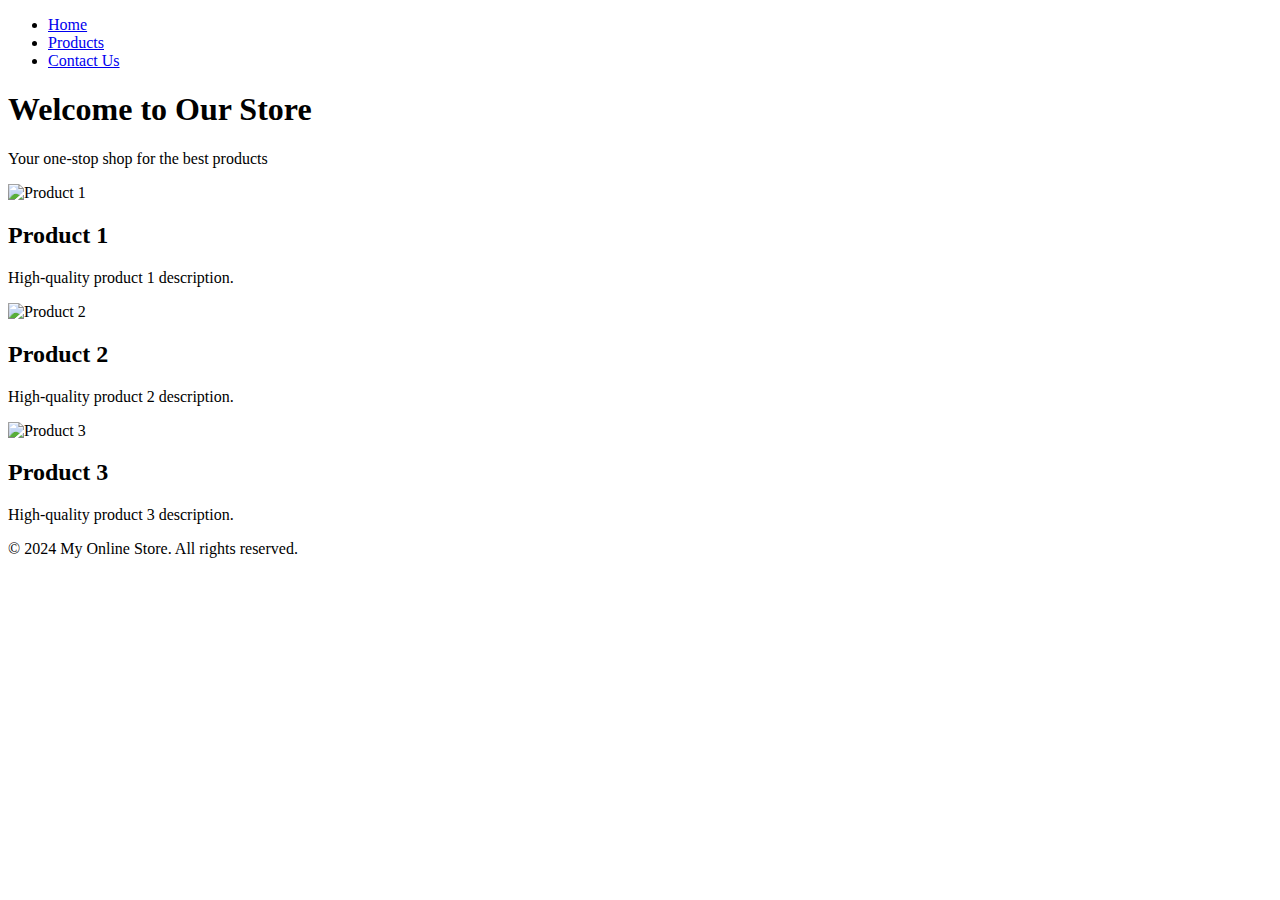
==== mis455-midPractical/index.html @ 232843ab "index partial complete" ====
<!DOCTYPE html>
<html lang="en">
<head>
    <meta charset="UTF-8">
    <meta name="viewport" content="width=device-width, initial-scale=1.0">
    <title>My Online Store</title>
    <link rel="stylesheet" href="styles.css">
    <link href="https://fonts.googleapis.com/css2?family=Roboto:wght@400;700&display=swap" rel="stylesheet">
    <link href="https://fonts.googleapis.com/css2?family=Open+Sans:wght@400;700&display=swap" rel="stylesheet">
</head>
<body>
    
    <!-- Jubaer Ahmad, ID: 2221972  -->

    <header>
        <nav>
            <ul class="nav-links">
                <li><a href="index.html">Home</a></li>
                <li><a href="products.html">Products</a></li>
                <li><a href="contact.html">Contact Us</a></li>
            </ul>
        </nav>
    </header>

    <main>
        <section class="hero">
            <h1>Welcome to Our Store</h1>
            <p>Your one-stop shop for the best products</p>
        </section>

        <section class="products-display">
            <div class="product-item">
                <img src="pic1.jpeg" alt="Product 1">
                <h2>Product 1</h2>
                <p>High-quality product 1 description.</p>
            </div>
            <div class="product-item">
                <img src="pic2.jpeg" alt="Product 2">
                <h2>Product 2</h2>
                <p>High-quality product 2 description.</p>
            </div>
            <div class="product-item">
                <img src="pic3.jpeg" alt="Product 3">
                <h2>Product 3</h2>
                <p>High-quality product 3 description.</p>
            </div>
        </section>
    </main>

    <footer>
        <p>&copy; 2024 My Online Store. All rights reserved.</p>
    </footer>
</body>
</html>
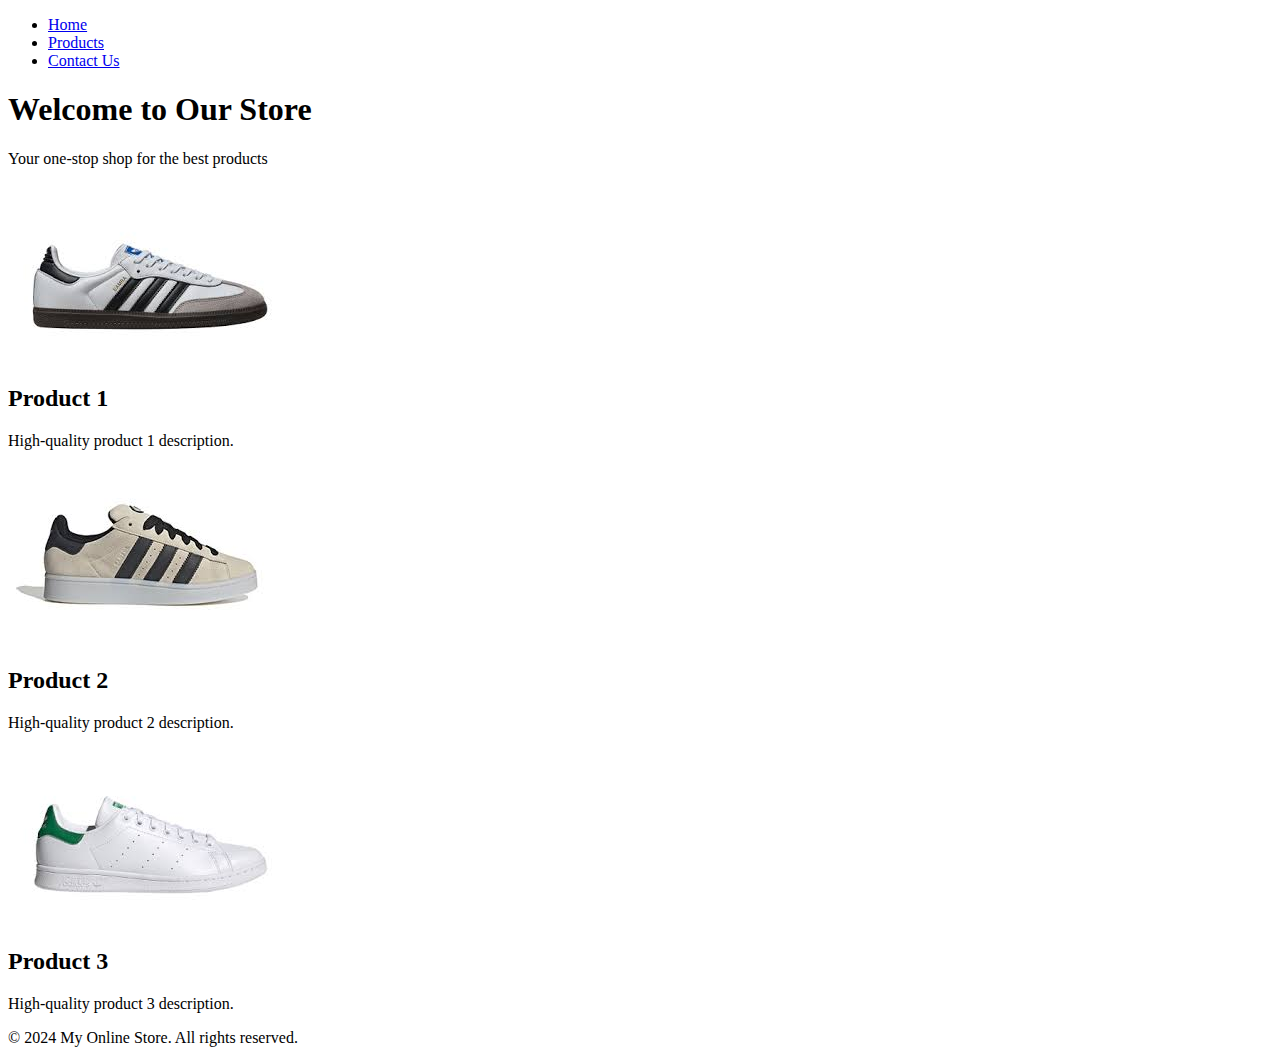
==== commit f4710012: "Update index.html" ====
--- a/mis455-midPractical/index.html
+++ b/mis455-midPractical/index.html
@@ -30,17 +30,17 @@
 
         <section class="products-display">
             <div class="product-item">
-                <img src="pic1.jpeg" alt="Product 1">
+                <img src="images/pic1.jpeg" alt="Product 1">
                 <h2>Product 1</h2>
                 <p>High-quality product 1 description.</p>
             </div>
             <div class="product-item">
-                <img src="pic2.jpeg" alt="Product 2">
+                <img src="images/pic2.jpeg" alt="Product 2">
                 <h2>Product 2</h2>
                 <p>High-quality product 2 description.</p>
             </div>
             <div class="product-item">
-                <img src="pic3.jpeg" alt="Product 3">
+                <img src="images/pic4.jpeg" alt="Product 3">
                 <h2>Product 3</h2>
                 <p>High-quality product 3 description.</p>
             </div>
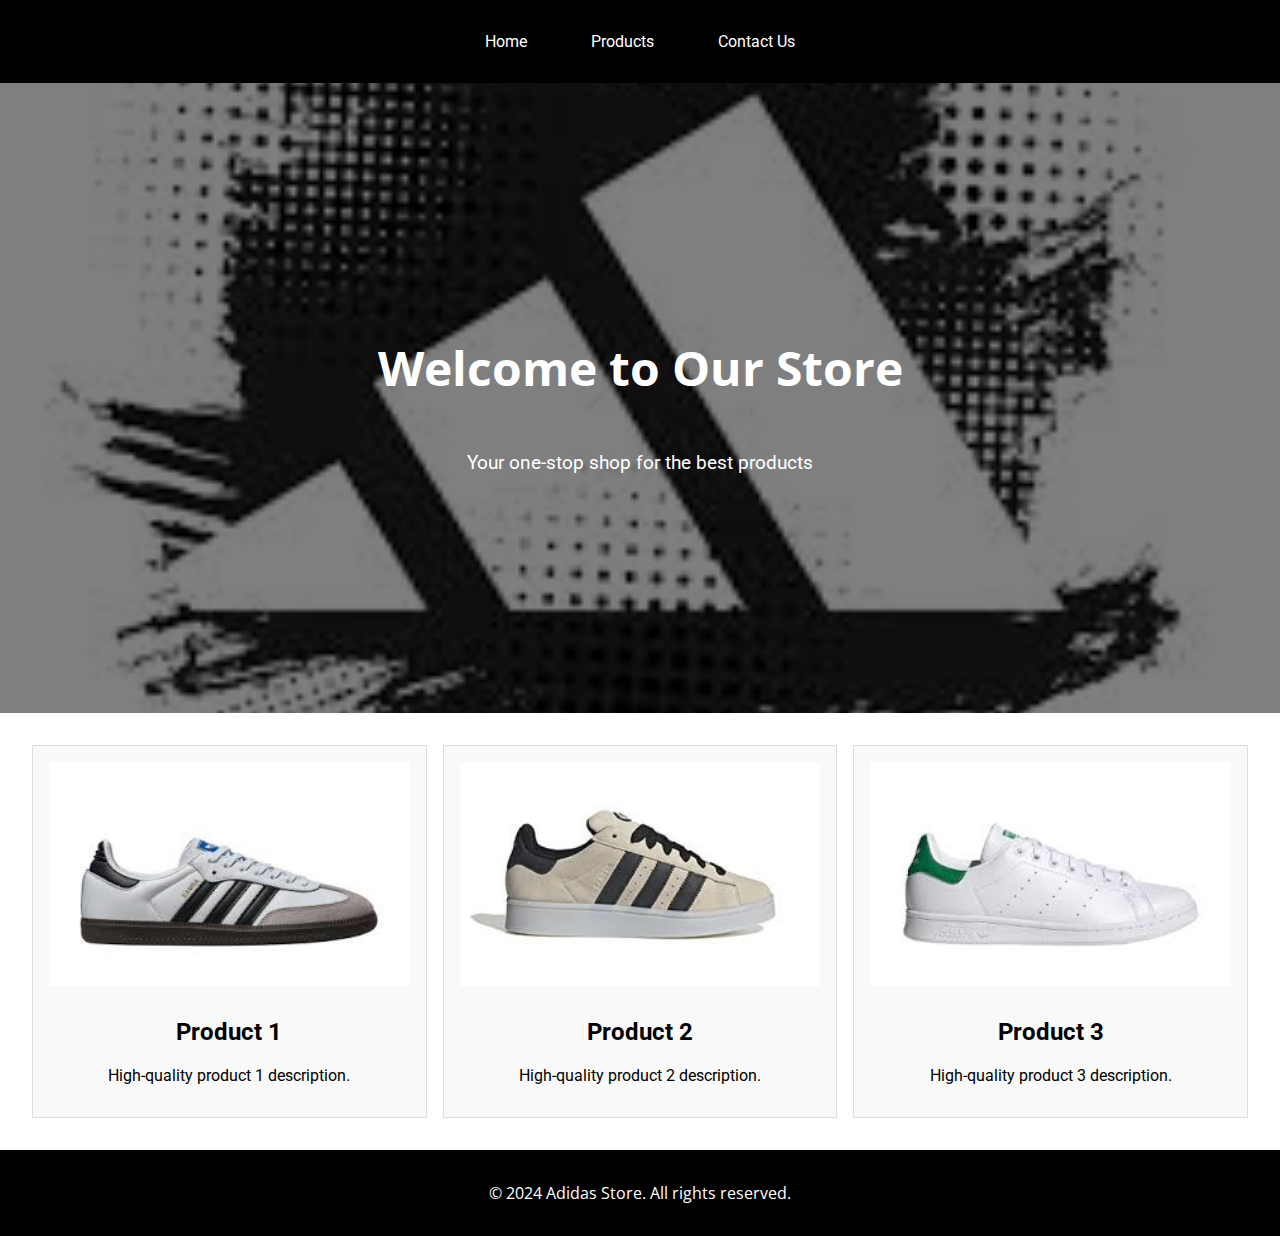
==== commit 76ed9182: "done" ====
--- a/mis455-midPractical/index.html
+++ b/mis455-midPractical/index.html
@@ -3,7 +3,7 @@
 <head>
     <meta charset="UTF-8">
     <meta name="viewport" content="width=device-width, initial-scale=1.0">
-    <title>My Online Store</title>
+    <title>Adidas Store</title>
     <link rel="stylesheet" href="styles.css">
     <link href="https://fonts.googleapis.com/css2?family=Roboto:wght@400;700&display=swap" rel="stylesheet">
     <link href="https://fonts.googleapis.com/css2?family=Open+Sans:wght@400;700&display=swap" rel="stylesheet">
@@ -48,7 +48,7 @@
     </main>
 
     <footer>
-        <p>&copy; 2024 My Online Store. All rights reserved.</p>
+        <p>&copy; 2024 Adidas Store. All rights reserved.</p>
     </footer>
 </body>
 </html>--- a/mis455-midPractical/styles.css
+++ b/mis455-midPractical/styles.css
@@ -0,0 +1,149 @@
+/* Jubaer Ahmad, ID: 2221972 */
+
+/* styles.css */
+
+/* Google Fonts */
+@import url('https://fonts.googleapis.com/css2?family=Roboto:wght@400;700&family=Open+Sans:wght@400;600&display=swap');
+
+body {
+    font-family: 'Roboto', sans-serif;
+    margin: 0;
+    padding: 0;
+    box-sizing: border-box;
+}
+
+/* Header and Footer */
+header, footer {
+    background-color: #000;
+    color: #fff;
+    text-align: center;
+    padding: 1rem 0;
+}
+
+header nav ul {
+    display: flex;
+    justify-content: center;
+    list-style: none;
+    padding: 0;
+}
+
+header nav ul li {
+    margin: 0 1rem;
+}
+
+header nav ul li a {
+    color: #fff;
+    text-decoration: none;
+    padding: 0.5rem 1rem;
+    transition: background-color 0.3s;
+}
+
+header nav ul li a:hover {
+    background-color: #444;
+}
+
+/* Hero Section */
+.hero {
+    display: flex;
+    flex-direction: column;
+    align-items: center;
+    justify-content: center;
+    background-image: url('images/logo5.jpeg');
+    background-size: cover;
+    background-position: center;
+    position: relative;
+    height: 70vh;
+    color: #fff;
+    text-align: center;
+}
+
+.hero::before {
+    content: '';
+    position: absolute;
+    top: 0;
+    left: 0;
+    width: 100%;
+    height: 100%;
+    background: rgba(0, 0, 0, 0.5); /* Black overlay with 50% opacity */
+}
+
+.hero h1 {
+    font-family: 'Open Sans', sans-serif;
+    font-size: 3rem;
+    z-index: 1;
+}
+
+.hero p {
+    font-size: 1.2rem;
+    z-index: 1;
+}
+
+/* Products Display */
+.products-display {
+    display: grid;
+    grid-template-columns: repeat(auto-fit, minmax(200px, 1fr));
+    gap: 1rem;
+    padding: 2rem;
+}
+
+.product-item {
+    text-align: center;
+    background: #f9f9f9;
+    padding: 1rem;
+    border: 1px solid #ddd;
+    transition: transform 0.3s, box-shadow 0.3s;
+}
+
+.product-item:hover {
+    transform: translateY(-5px);
+    box-shadow: 0 4px 8px rgba(0, 0, 0, 0.2);
+}
+
+.product-item img {
+    width: 100%;
+    height: auto;
+    margin-bottom: 0.5rem;
+}
+
+.product-item h2 {
+    font-size: 1.5rem;
+}
+
+.product-item p {
+    font-size: 1rem;
+}
+
+/* Contact Form */
+.contact-container {
+    padding: 2rem;
+    max-width: 600px;
+    margin: 0 auto;
+}
+
+.contact-container form {
+    display: flex;
+    flex-direction: column;
+    gap: 1rem;
+}
+
+.contact-container input, .contact-container textarea {
+    padding: 0.5rem;
+    border: 1px solid #ddd;
+}
+
+.contact-container button {
+    padding: 0.5rem;
+    border: none;
+    background-color: #000;
+    color: #fff;
+    cursor: pointer;
+}
+
+.contact-container button:hover {
+    background-color: #444;
+}
+
+/* Footer */
+footer p {
+    font-family: 'Open Sans', sans-serif;
+}
